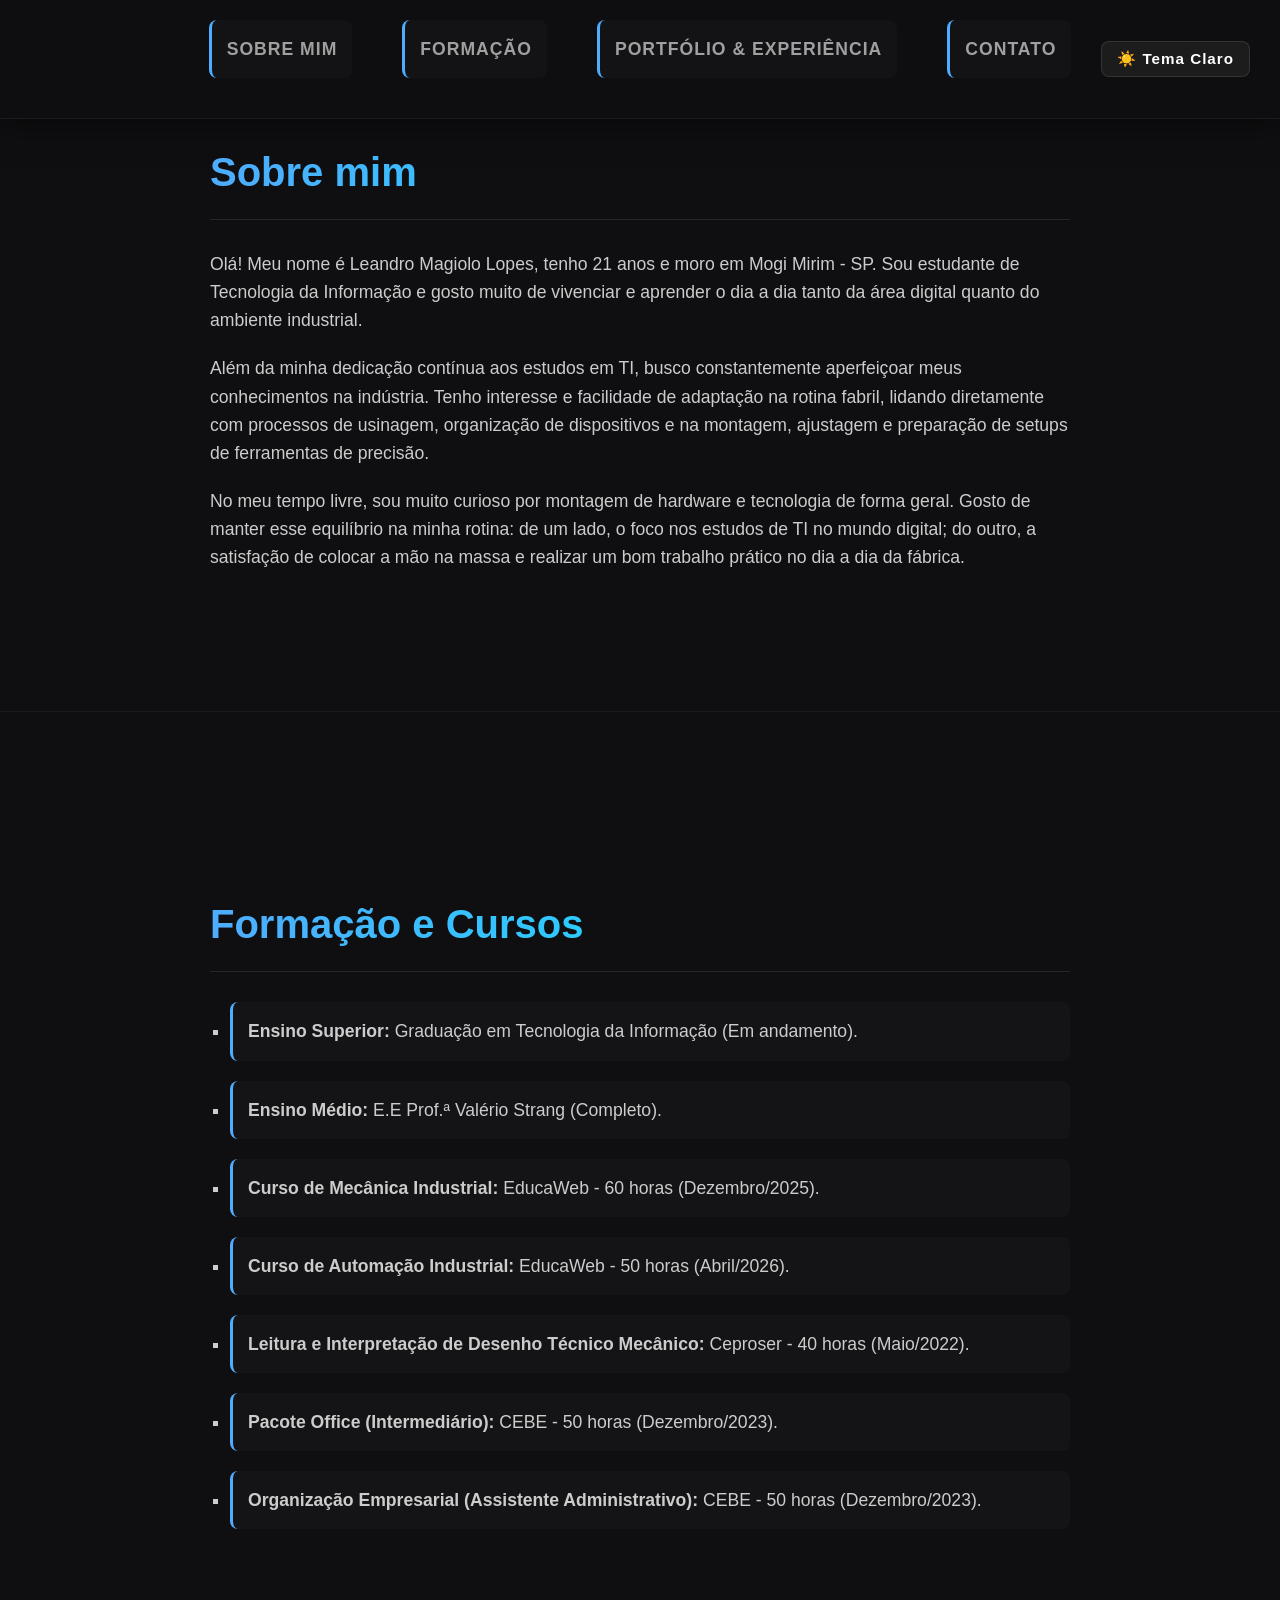
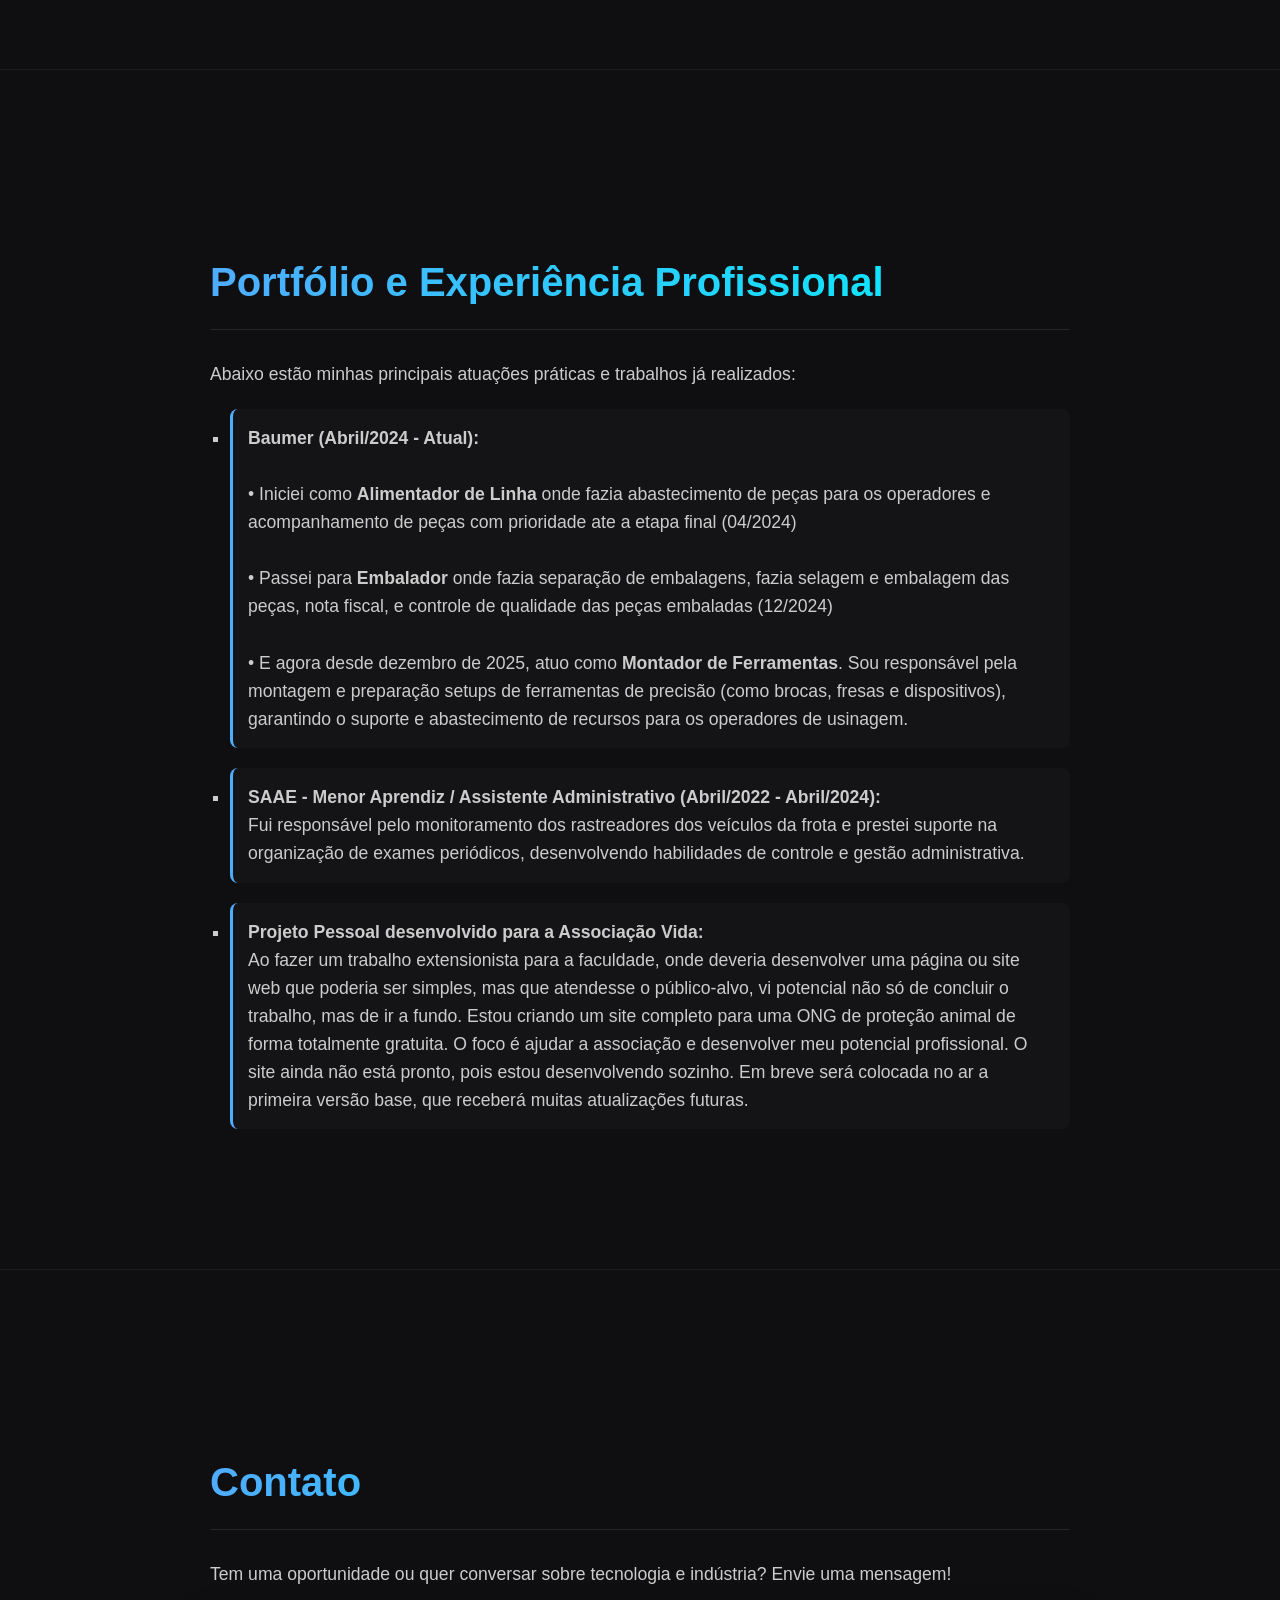
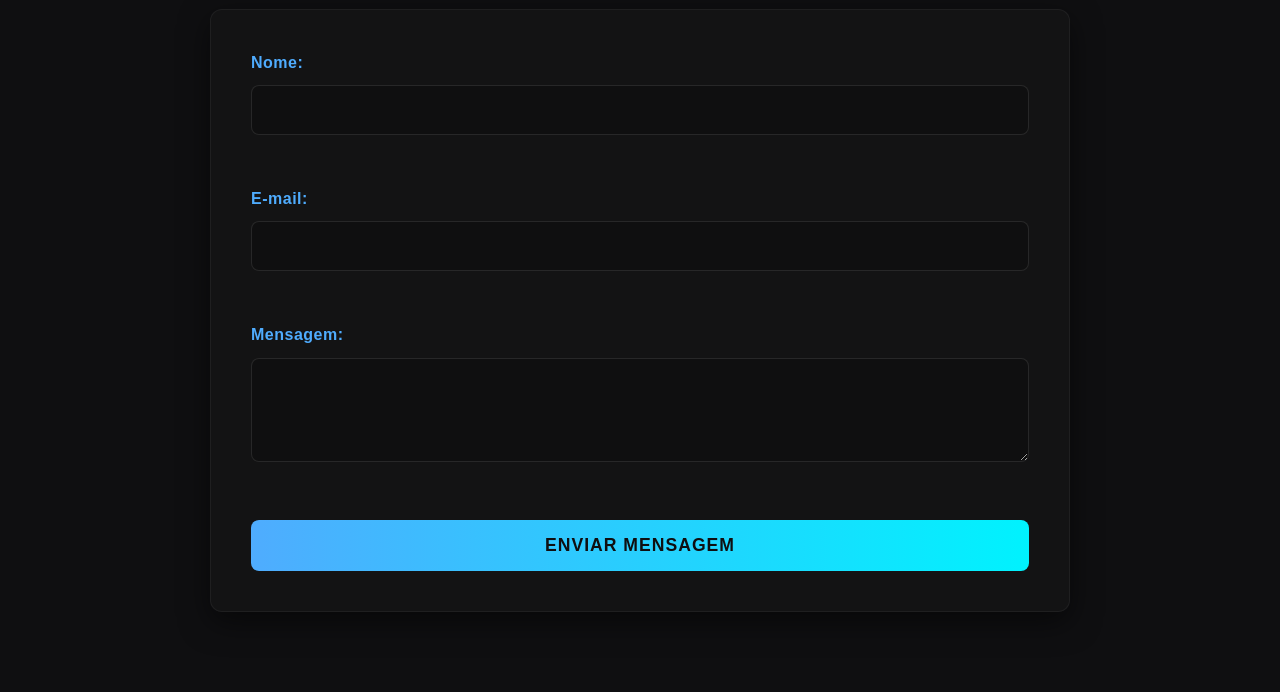
==== index.html @ 7fb429fa "Add files via upload" ====
<!DOCTYPE html>
<html lang="pt-BR">
<head>
    <meta charset="UTF-8">
    <meta name="viewport" content="width=device-width, initial-scale=1.0">
    <title>Portfólio - Leandro Magiolo Lopes</title>
    <link rel="stylesheet" href="style.css">
</head>
<body>

    <nav id="menu">
        <ul>
            <li><a href="#sobre">Sobre mim</a></li>
            <li><a href="#formacao">Formação</a></li>
            <li><a href="#portfolio">Portfólio & Experiência</a></li>
            <li><a href="#contato">Contato</a></li>
        </ul>
        <button id="btn-tema" title="Alternar Tema">☀️ Tema Claro</button>
    </nav>

        
      <section id="sobre">
        <h1>Sobre mim</h1>
        <p>Olá! Meu nome é Leandro Magiolo Lopes, tenho 21 anos e moro em Mogi Mirim - SP. Sou estudante de Tecnologia da Informação e gosto muito de vivenciar e aprender o dia a dia tanto da área digital quanto do ambiente industrial.</p>
        
        <p>Além da minha dedicação contínua aos estudos em TI, busco constantemente aperfeiçoar meus conhecimentos na indústria. Tenho interesse e facilidade de adaptação na rotina fabril, lidando diretamente com processos de usinagem, organização de dispositivos e na montagem, ajustagem e preparação de setups de ferramentas de precisão.</p>
        
        <p>No meu tempo livre, sou muito curioso por montagem de hardware e tecnologia de forma geral. Gosto de manter esse equilíbrio na minha rotina: de um lado, o foco nos estudos de TI no mundo digital; do outro, a satisfação de colocar a mão na massa e realizar um bom trabalho prático no dia a dia da fábrica.</p>
    </section>

    <hr>

    <section id="formacao">
        <h1>Formação e Cursos</h1>
        <ul>
            <li><strong>Ensino Superior:</strong> Graduação em Tecnologia da Informação (Em andamento).</li>
            <li><strong>Ensino Médio:</strong> E.E Prof.ª Valério Strang (Completo).</li>
            <li><strong>Curso de Mecânica Industrial:</strong> EducaWeb - 60 horas (Dezembro/2025).</li>
            <li><strong>Curso de Automação Industrial:</strong> EducaWeb - 50 horas (Abril/2026).</li>
            <li><strong>Leitura e Interpretação de Desenho Técnico Mecânico:</strong> Ceproser - 40 horas (Maio/2022).</li>
            <li><strong>Pacote Office (Intermediário):</strong> CEBE - 50 horas (Dezembro/2023).</li>
            <li><strong>Organização Empresarial (Assistente Administrativo):</strong> CEBE - 50 horas (Dezembro/2023).</li>
        </ul>
    </section>

    <hr>

    <section id="portfolio">
        <h1>Portfólio e Experiência Profissional</h1>
        <p>Abaixo estão minhas principais atuações práticas e trabalhos já realizados:</p>
        <ul>
            <li>
                <strong>Baumer (Abril/2024 - Atual):</strong><br><br>
                • Iniciei como <strong>Alimentador de Linha</strong> onde fazia abastecimento de peças para os operadores e acompanhamento de peças com prioridade ate a etapa final (04/2024)<br><br>
                • Passei para <strong>Embalador</strong> onde fazia separação de embalagens, fazia selagem e embalagem das peças, nota fiscal, e controle de qualidade das peças embaladas (12/2024)<br> <br>
                • E agora desde dezembro de 2025, atuo como <strong>Montador de Ferramentas</strong>. Sou responsável pela montagem e preparação setups de ferramentas de precisão (como brocas, fresas e dispositivos),<br>
                garantindo o suporte e abastecimento de recursos para os operadores de usinagem.
            </li>
            <li>
                <strong>SAAE - Menor Aprendiz / Assistente Administrativo (Abril/2022 - Abril/2024):</strong><br>
                Fui responsável pelo monitoramento dos rastreadores dos veículos da frota e prestei suporte na organização de exames periódicos, desenvolvendo habilidades de controle e gestão administrativa.
            </li>
            <li>
                <strong>Projeto Pessoal desenvolvido para a Associação Vida:</strong><br>
                Ao fazer um trabalho extensionista para a faculdade, onde deveria desenvolver uma página ou site web que poderia ser simples, mas que atendesse o público-alvo, vi potencial não só de concluir o trabalho, mas de ir a fundo. Estou criando um site completo para uma ONG de proteção animal de forma totalmente gratuita. O foco é ajudar a associação e desenvolver meu potencial profissional. O site ainda não está pronto, pois estou desenvolvendo sozinho. Em breve será colocada no ar a primeira versão base, que receberá muitas atualizações futuras.
            </li>
        </ul>
    </section>

    <hr>

    <section id="contato">
        <h1>Contato</h1>
        <p>Tem uma oportunidade ou quer conversar sobre tecnologia e indústria? Envie uma mensagem!</p>
        
        <form id="meuFormulario" action="https://formspree.io/f/xwvjgbla" method="POST">
            <div>
                <label for="nome">Nome:</label>
                <input type="text" id="nome" name="nome">
            </div>
            <br>
            <div>
                <label for="email">E-mail:</label>
                <input type="email" id="email" name="email">
            </div>
            <br>
            <div>
                <label for="mensagem">Mensagem:</label>
                <textarea id="mensagem" name="mensagem" rows="4"></textarea>
            </div>
            <br>
            <button type="submit">Enviar Mensagem</button>
        </form>
    </section>

   
    
    <script src="script.js"></script>
</body>
</html>
---- style.css ----
/* =========================================
   ESTILOS GERAIS E DARK MODE (Padrão)
   ========================================= */
* {
    margin: 0;
    padding: 0;
    box-sizing: border-box;
    font-family: 'Segoe UI', Tahoma, Geneva, Verdana, sans-serif;
}

html {
    scroll-behavior: smooth;
}

body {
    background-color: #0f0f11;
    color: #e0e0e0;
    line-height: 1.6;
    transition: background-color 0.3s, color 0.3s;
}

/* Menu com efeito de Vidro */
nav {
    position: fixed;
    top: 0;
    width: 100%;
    background: rgba(15, 15, 17, 0.85);
    backdrop-filter: blur(12px);
    border-bottom: 1px solid rgba(255, 255, 255, 0.05);
    z-index: 1000;
    box-shadow: 0 4px 30px rgba(0, 0, 0, 0.5);
    transition: background-color 0.3s;
}

nav ul {
    display: flex;
    justify-content: center;
    list-style: none;
    padding: 20px 0;
}

nav ul li {
    margin: 0 25px;
}

nav ul li a {
    color: #a0a0a0;
    text-decoration: none;
    font-size: 1.1rem;
    font-weight: bold;
    letter-spacing: 1px;
    text-transform: uppercase;
    transition: all 0.3s ease;
}

nav ul li a:hover {
    color: #4facfe;
    text-shadow: 0 0 10px rgba(79, 172, 254, 0.5);
}

/* Formatação das Seções */
section {
    max-width: 900px;
    margin: 0 auto;
    padding: 140px 20px 80px; 
}

h1 {
    font-size: 2.5rem;
    background: linear-gradient(90deg, #4facfe, #00f2fe);
    -webkit-background-clip: text;
    -webkit-text-fill-color: transparent;
    margin-bottom: 30px;
    padding-bottom: 15px;
    border-bottom: 1px solid rgba(255, 255, 255, 0.1);
}

p, ul {
    margin-bottom: 20px;
    font-size: 1.1rem;
    color: #cccccc;
}

ul {
    padding-left: 20px;
    list-style-type: square;
}

li {
    margin-bottom: 20px;
    background: rgba(255, 255, 255, 0.02);
    padding: 15px;
    border-radius: 8px;
    border-left: 3px solid #4facfe;
    transition: transform 0.3s ease;
}

li:hover {
    transform: translateX(10px);
    background: rgba(255, 255, 255, 0.05);
}

hr {
    border: 0;
    height: 1px;
    background-color: rgba(255, 255, 255, 0.05);
    margin: 40px 0;
}

/* Estilização do Formulário de Contato */
form {
    background: rgba(20, 20, 22, 0.9);
    padding: 40px;
    border-radius: 12px;
    border: 1px solid rgba(255, 255, 255, 0.05);
    box-shadow: 0 10px 30px rgba(0, 0, 0, 0.5);
    transition: box-shadow 0.3s ease;
}

form:hover {
    box-shadow: 0 10px 40px rgba(79, 172, 254, 0.15);
}

label {
    display: block;
    margin-bottom: 10px;
    font-weight: bold;
    color: #4facfe;
    letter-spacing: 0.5px;
}

input, textarea {
    width: 100%;
    padding: 15px;
    margin-bottom: 25px;
    border: 1px solid rgba(255, 255, 255, 0.1);
    border-radius: 8px;
    background-color: rgba(0, 0, 0, 0.2);
    color: #ffffff;
    font-size: 1rem;
    transition: all 0.3s ease;
}

input:focus, textarea:focus {
    outline: none;
    border-color: #4facfe;
    background-color: rgba(0, 0, 0, 0.4);
    box-shadow: 0 0 15px rgba(79, 172, 254, 0.2);
}

button {
    background: linear-gradient(90deg, #4facfe, #00f2fe);
    color: #0f0f11;
    border: none;
    padding: 15px 30px;
    font-size: 1.1rem;
    font-weight: bold;
    border-radius: 8px;
    cursor: pointer;
    transition: all 0.3s ease;
    width: 100%;
    text-transform: uppercase;
    letter-spacing: 1px;
}

button:hover {
    transform: translateY(-3px);
    box-shadow: 0 10px 20px rgba(79, 172, 254, 0.4);
}

/* =========================================
   BOTÃO DE TEMA (NO CABEÇALHO)
   ========================================= */
#btn-tema {
    position: absolute;
    right: 30px; 
    top: 50%;
    transform: translateY(-50%); 
    width: auto;
    background: rgba(30, 30, 32, 0.9);
    color: #ffffff;
    border: 1px solid rgba(255, 255, 255, 0.1);
    padding: 8px 15px;
    border-radius: 8px;
    cursor: pointer;
    font-size: 0.95rem;
    font-weight: bold;
    transition: all 0.3s ease;
    display: flex;
    align-items: center;
    gap: 8px;
    text-transform: none;
}

#btn-tema:hover {
    background: #4facfe;
    color: #121212;
    border-color: #4facfe;
    box-shadow: 0 4px 15px rgba(79, 172, 254, 0.4);
}

/* =========================================
   RESPONSIVIDADE (Celulares e Tablets)
   ========================================= */
@media (max-width: 768px) {
    nav ul {
        flex-direction: column;
        align-items: center;
        padding: 15px 0 60px 0; 
    }
    nav ul li {
        margin: 8px 0;
    }
    section {
        padding: 240px 20px 40px; 
    }
    #btn-tema {
        top: auto;
        bottom: 15px;
        right: 50%;
        transform: translateX(50%); 
    }
}

/* =========================================
   TEMA CLARO (Light Mode)
   ========================================= */
body.light-mode {
    background-color: #ffffff; /* Fundo geral da página branco */
    color: #333333;
}

body.light-mode nav {
    background: rgba(255, 255, 255, 0.95);
    border-bottom: 1px solid #eaeaea;
}

body.light-mode nav ul li a {
    color: #444444;
}

body.light-mode h1 {
    background: none;
    -webkit-text-fill-color: #0056b3;
    border-bottom: 2px solid #e2e8f0;
}

body.light-mode ul {
    background-color: transparent;
    border: none;
    box-shadow: none;
    color: #333333;
}

/* Formatação dos Parágrafos em blocos individuais azuis mais marcantes */
body.light-mode p {
    background-color: #dbeafe; /* Azul mais forte e visível (tom de azul celeste) */
    color: #1e3a8a; /* Texto azul bem escuro para contrastar e facilitar a leitura */
    padding: 15px;
    border-radius: 8px;
    border-left: 3px solid #1d4ed8; /* Tracinho azul mais vibrante */
    box-shadow: 0 2px 5px rgba(0,0,0,0.05);
    margin-bottom: 20px;
}

/* Formatação dos Itens da Lista (Retângulos separados) */
body.light-mode li {
    background-color: #dbeafe; /* Azul mais forte e visível */
    color: #1e3a8a;
    padding: 15px;
    border-radius: 8px;
    border-left: 3px solid #1d4ed8;
    box-shadow: 0 2px 5px rgba(0,0,0,0.05);
    margin-bottom: 20px;
}

/* Efeito ao passar o mouse: o azul fica ainda mais marcante */
body.light-mode li:hover {
    background-color: #bfdbfe; /* Azul mais intenso no hover */
}

body.light-mode hr {
    background-color: transparent;
    border-top: 1px dashed #cbd5e1;
}

/* Formulário como um bloco azul mais forte */
body.light-mode form {
    background-color: #dbeafe; /* Azul combinando com os retângulos */
    border: 1px solid #bfdbfe;
    box-shadow: 0 2px 5px rgba(0,0,0,0.05);
}

/* Caixas de texto brancas por dentro com borda azulada */
body.light-mode input, body.light-mode textarea {
    background-color: #ffffff;
    color: #1e3a8a;
    border: 1px solid #93c5fd;
}

body.light-mode label {
    color: #1d4ed8;
}

body.light-mode #btn-tema {
    background: #dbeafe;
    color: #1d4ed8;
    border: 1px solid #bfdbfe;
}

body.light-mode #btn-tema:hover {
    background: #bfdbfe;
}
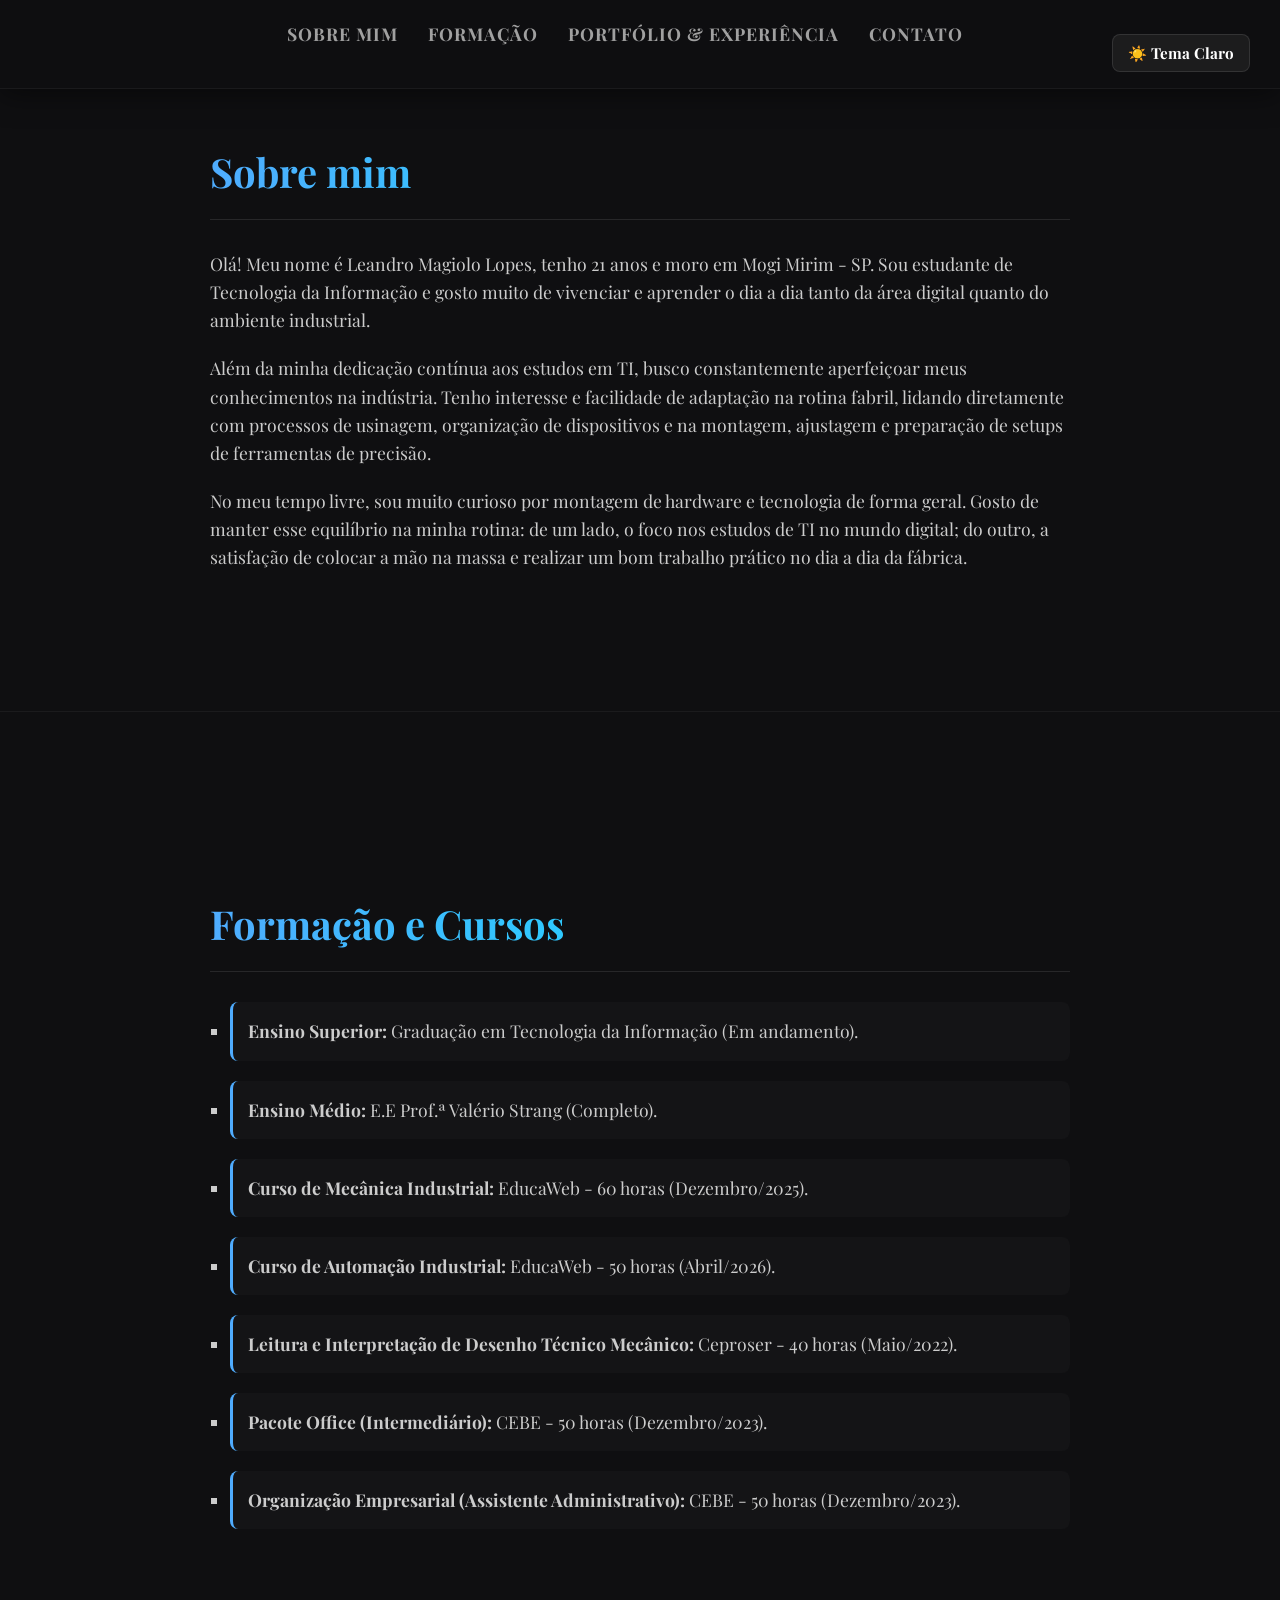
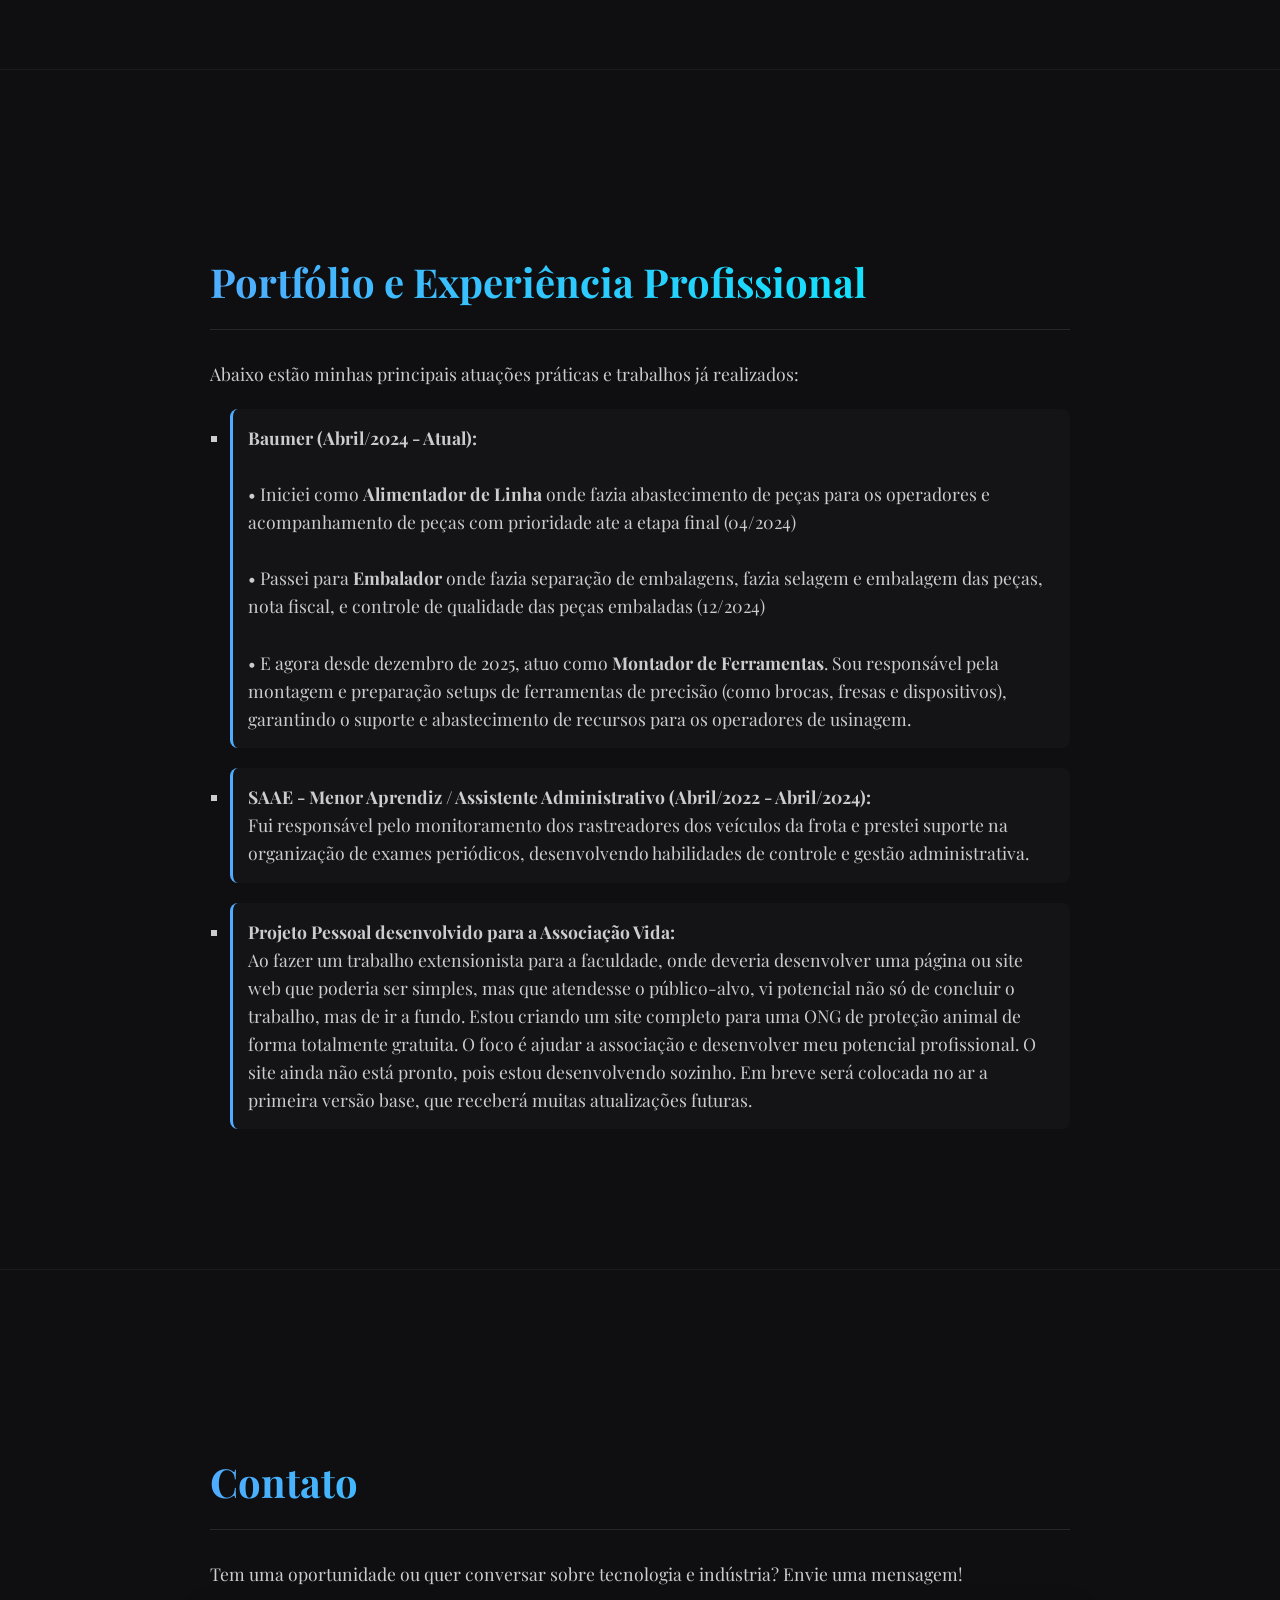
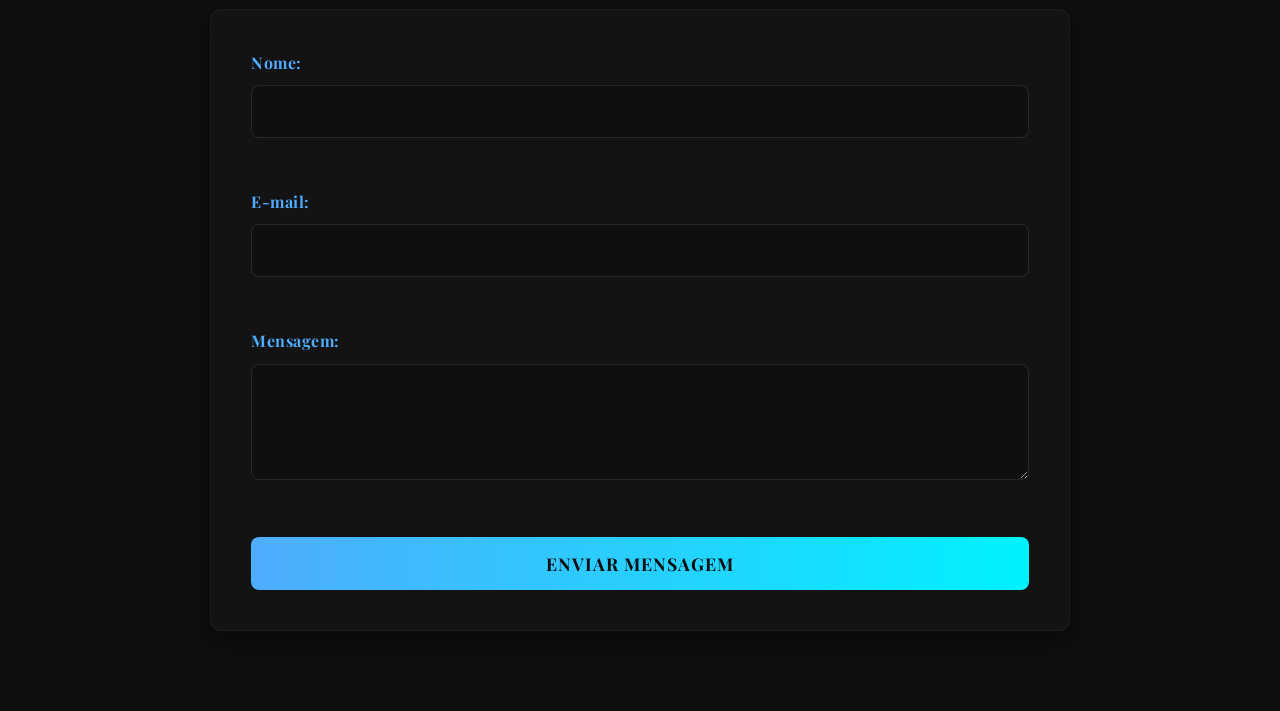
==== commit 7537619f: "Add files via upload" ====
--- a/index.html
+++ b/index.html
@@ -4,20 +4,26 @@
     <meta charset="UTF-8">
     <meta name="viewport" content="width=device-width, initial-scale=1.0">
     <title>Portfólio - Leandro Magiolo Lopes</title>
+    <link rel="preconnect" href="https://fonts.googleapis.com">
+    <link rel="preconnect" href="https://fonts.gstatic.com" crossorigin>
+    <link href="https://fonts.googleapis.com/css2?family=Playfair+Display:wght@400;600;700&display=swap" rel="stylesheet">
     <link rel="stylesheet" href="style.css">
 </head>
 <body>
 
-    <nav id="menu">
-        <ul>
+    <nav>
+        <!-- Botão Hambúrguer (só aparece no celular) -->
+        <button id="menu-toggle" class="menu-toggle">&#9776; MENU</button>
+        
+        <!-- Lista de links do menu -->
+        <ul id="nav-menu">
             <li><a href="#sobre">Sobre mim</a></li>
             <li><a href="#formacao">Formação</a></li>
             <li><a href="#portfolio">Portfólio & Experiência</a></li>
             <li><a href="#contato">Contato</a></li>
+            <li><button id="btn-tema">☀️ Tema Claro</button></li>
         </ul>
-        <button id="btn-tema" title="Alternar Tema">☀️ Tema Claro</button>
     </nav>
-
         
       <section id="sobre">
         <h1>Sobre mim</h1>
--- a/style.css
+++ b/style.css
@@ -1,13 +1,12 @@
-/* =========================================
+/* 
    ESTILOS GERAIS E DARK MODE (Padrão)
-   ========================================= */
+   =*/
 * {
     margin: 0;
     padding: 0;
     box-sizing: border-box;
-    font-family: 'Segoe UI', Tahoma, Geneva, Verdana, sans-serif;
-}
-
+    font-family: 'Playfair Display', serif;
+}
 html {
     scroll-behavior: smooth;
 }
@@ -19,7 +18,9 @@
     transition: background-color 0.3s, color 0.3s;
 }
 
-/* Menu com efeito de Vidro */
+/* 
+   MENU DE NAVEGAÇÃO (Efeito Vidro)
+    */
 nav {
     position: fixed;
     top: 0;
@@ -35,12 +36,17 @@
 nav ul {
     display: flex;
     justify-content: center;
+    align-items: center;
     list-style: none;
     padding: 20px 0;
 }
 
 nav ul li {
-    margin: 0 25px;
+    margin: 0 15px;
+    background: transparent !important;
+    border: none !important;
+    box-shadow: none !important;
+    padding: 0 !important;
 }
 
 nav ul li a {
@@ -58,7 +64,51 @@
     text-shadow: 0 0 10px rgba(79, 172, 254, 0.5);
 }
 
-/* Formatação das Seções */
+/* Botão de Hambúrguer */
+.menu-toggle {
+    display: none;
+    background: none;
+    border: none;
+    color: #4facfe;
+    font-size: 22px; 
+    font-weight: bold;
+    letter-spacing: 2px;
+    cursor: pointer;
+    padding: 15px;
+    width: 100%;
+}
+
+/* 
+   BOTÃO DE TEMA
+    */
+#btn-tema {
+    position: absolute;
+    right: 30px; 
+    width: auto;
+    background: rgba(30, 30, 32, 0.9);
+    color: #ffffff;
+    border: 1px solid rgba(255, 255, 255, 0.1);
+    padding: 8px 15px;
+    border-radius: 8px;
+    cursor: pointer;
+    font-size: 0.95rem;
+    font-weight: bold;
+    transition: all 0.3s ease;
+    display: flex;
+    align-items: center;
+    gap: 8px;
+}
+
+#btn-tema:hover {
+    background: #4facfe;
+    color: #121212;
+    border-color: #4facfe;
+    box-shadow: 0 4px 15px rgba(79, 172, 254, 0.4);
+}
+
+/*
+   SEÇÕES, TEXTOS E CARTÕES
+   */
 section {
     max-width: 900px;
     margin: 0 auto;
@@ -86,7 +136,7 @@
     list-style-type: square;
 }
 
-li {
+section li {
     margin-bottom: 20px;
     background: rgba(255, 255, 255, 0.02);
     padding: 15px;
@@ -95,7 +145,7 @@
     transition: transform 0.3s ease;
 }
 
-li:hover {
+section li:hover {
     transform: translateX(10px);
     background: rgba(255, 255, 255, 0.05);
 }
@@ -107,7 +157,9 @@
     margin: 40px 0;
 }
 
-/* Estilização do Formulário de Contato */
+/* 
+   FORMULÁRIO DE CONTATO
+    */
 form {
     background: rgba(20, 20, 22, 0.9);
     padding: 40px;
@@ -148,7 +200,7 @@
     box-shadow: 0 0 15px rgba(79, 172, 254, 0.2);
 }
 
-button {
+button[type="submit"] {
     background: linear-gradient(90deg, #4facfe, #00f2fe);
     color: #0f0f11;
     border: none;
@@ -163,70 +215,16 @@
     letter-spacing: 1px;
 }
 
-button:hover {
+button[type="submit"]:hover {
     transform: translateY(-3px);
     box-shadow: 0 10px 20px rgba(79, 172, 254, 0.4);
 }
 
-/* =========================================
-   BOTÃO DE TEMA (NO CABEÇALHO)
-   ========================================= */
-#btn-tema {
-    position: absolute;
-    right: 30px; 
-    top: 50%;
-    transform: translateY(-50%); 
-    width: auto;
-    background: rgba(30, 30, 32, 0.9);
-    color: #ffffff;
-    border: 1px solid rgba(255, 255, 255, 0.1);
-    padding: 8px 15px;
-    border-radius: 8px;
-    cursor: pointer;
-    font-size: 0.95rem;
-    font-weight: bold;
-    transition: all 0.3s ease;
-    display: flex;
-    align-items: center;
-    gap: 8px;
-    text-transform: none;
-}
-
-#btn-tema:hover {
-    background: #4facfe;
-    color: #121212;
-    border-color: #4facfe;
-    box-shadow: 0 4px 15px rgba(79, 172, 254, 0.4);
-}
-
-/* =========================================
-   RESPONSIVIDADE (Celulares e Tablets)
-   ========================================= */
-@media (max-width: 768px) {
-    nav ul {
-        flex-direction: column;
-        align-items: center;
-        padding: 15px 0 60px 0; 
-    }
-    nav ul li {
-        margin: 8px 0;
-    }
-    section {
-        padding: 240px 20px 40px; 
-    }
-    #btn-tema {
-        top: auto;
-        bottom: 15px;
-        right: 50%;
-        transform: translateX(50%); 
-    }
-}
-
-/* =========================================
+/* 
    TEMA CLARO (Light Mode)
-   ========================================= */
+    */
 body.light-mode {
-    background-color: #ffffff; /* Fundo geral da página branco */
+    background-color: #ffffff;
     color: #333333;
 }
 
@@ -237,6 +235,10 @@
 
 body.light-mode nav ul li a {
     color: #444444;
+}
+
+body.light-mode .menu-toggle {
+    color: #0056b3;
 }
 
 body.light-mode h1 {
@@ -245,27 +247,8 @@
     border-bottom: 2px solid #e2e8f0;
 }
 
-body.light-mode ul {
-    background-color: transparent;
-    border: none;
-    box-shadow: none;
-    color: #333333;
-}
-
-/* Formatação dos Parágrafos em blocos individuais azuis mais marcantes */
 body.light-mode p {
-    background-color: #dbeafe; /* Azul mais forte e visível (tom de azul celeste) */
-    color: #1e3a8a; /* Texto azul bem escuro para contrastar e facilitar a leitura */
-    padding: 15px;
-    border-radius: 8px;
-    border-left: 3px solid #1d4ed8; /* Tracinho azul mais vibrante */
-    box-shadow: 0 2px 5px rgba(0,0,0,0.05);
-    margin-bottom: 20px;
-}
-
-/* Formatação dos Itens da Lista (Retângulos separados) */
-body.light-mode li {
-    background-color: #dbeafe; /* Azul mais forte e visível */
+    background-color: #dbeafe;
     color: #1e3a8a;
     padding: 15px;
     border-radius: 8px;
@@ -274,9 +257,15 @@
     margin-bottom: 20px;
 }
 
-/* Efeito ao passar o mouse: o azul fica ainda mais marcante */
-body.light-mode li:hover {
-    background-color: #bfdbfe; /* Azul mais intenso no hover */
+body.light-mode section li {
+    background-color: #dbeafe;
+    color: #1e3a8a;
+    border-left: 3px solid #1d4ed8;
+    box-shadow: 0 2px 5px rgba(0,0,0,0.05);
+}
+
+body.light-mode section li:hover {
+    background-color: #bfdbfe;
 }
 
 body.light-mode hr {
@@ -284,14 +273,12 @@
     border-top: 1px dashed #cbd5e1;
 }
 
-/* Formulário como um bloco azul mais forte */
 body.light-mode form {
-    background-color: #dbeafe; /* Azul combinando com os retângulos */
+    background-color: #dbeafe;
     border: 1px solid #bfdbfe;
     box-shadow: 0 2px 5px rgba(0,0,0,0.05);
 }
 
-/* Caixas de texto brancas por dentro com borda azulada */
 body.light-mode input, body.light-mode textarea {
     background-color: #ffffff;
     color: #1e3a8a;
@@ -310,4 +297,56 @@
 
 body.light-mode #btn-tema:hover {
     background: #bfdbfe;
+}
+
+/* 
+   RESPONSIVIDADE E MENU HAMBÚRGUER UNIFICADOS
+    */
+@media (max-width: 768px) {
+    .menu-toggle {
+        display: flex; 
+        justify-content: center;
+        align-items: center;
+        gap: 12px; 
+    }
+
+    #nav-menu {
+        display: none; 
+        flex-direction: column;
+        width: 100%;
+        background-color: #1a1a1a;
+        padding: 0 0 20px 0;
+    }
+
+    /* Classe ativada pelo JS */
+    #nav-menu.show-menu {
+        display: flex;
+    }
+
+    nav ul li {
+        margin: 10px 0;
+        width: 100%;
+        text-align: center;
+    }
+
+    nav ul li a {
+        display: block;
+        padding: 10px;
+    }
+
+    /* Tira a posição "voando" do botão de tema no celular */
+    #btn-tema {
+        position: static;
+        margin: 10px auto;
+        transform: none;
+        display: inline-block;
+    }
+
+    body.light-mode #nav-menu {
+        background-color: #ffffff;
+    }
+
+    section {
+        padding: 120px 20px 40px; 
+    }
 }
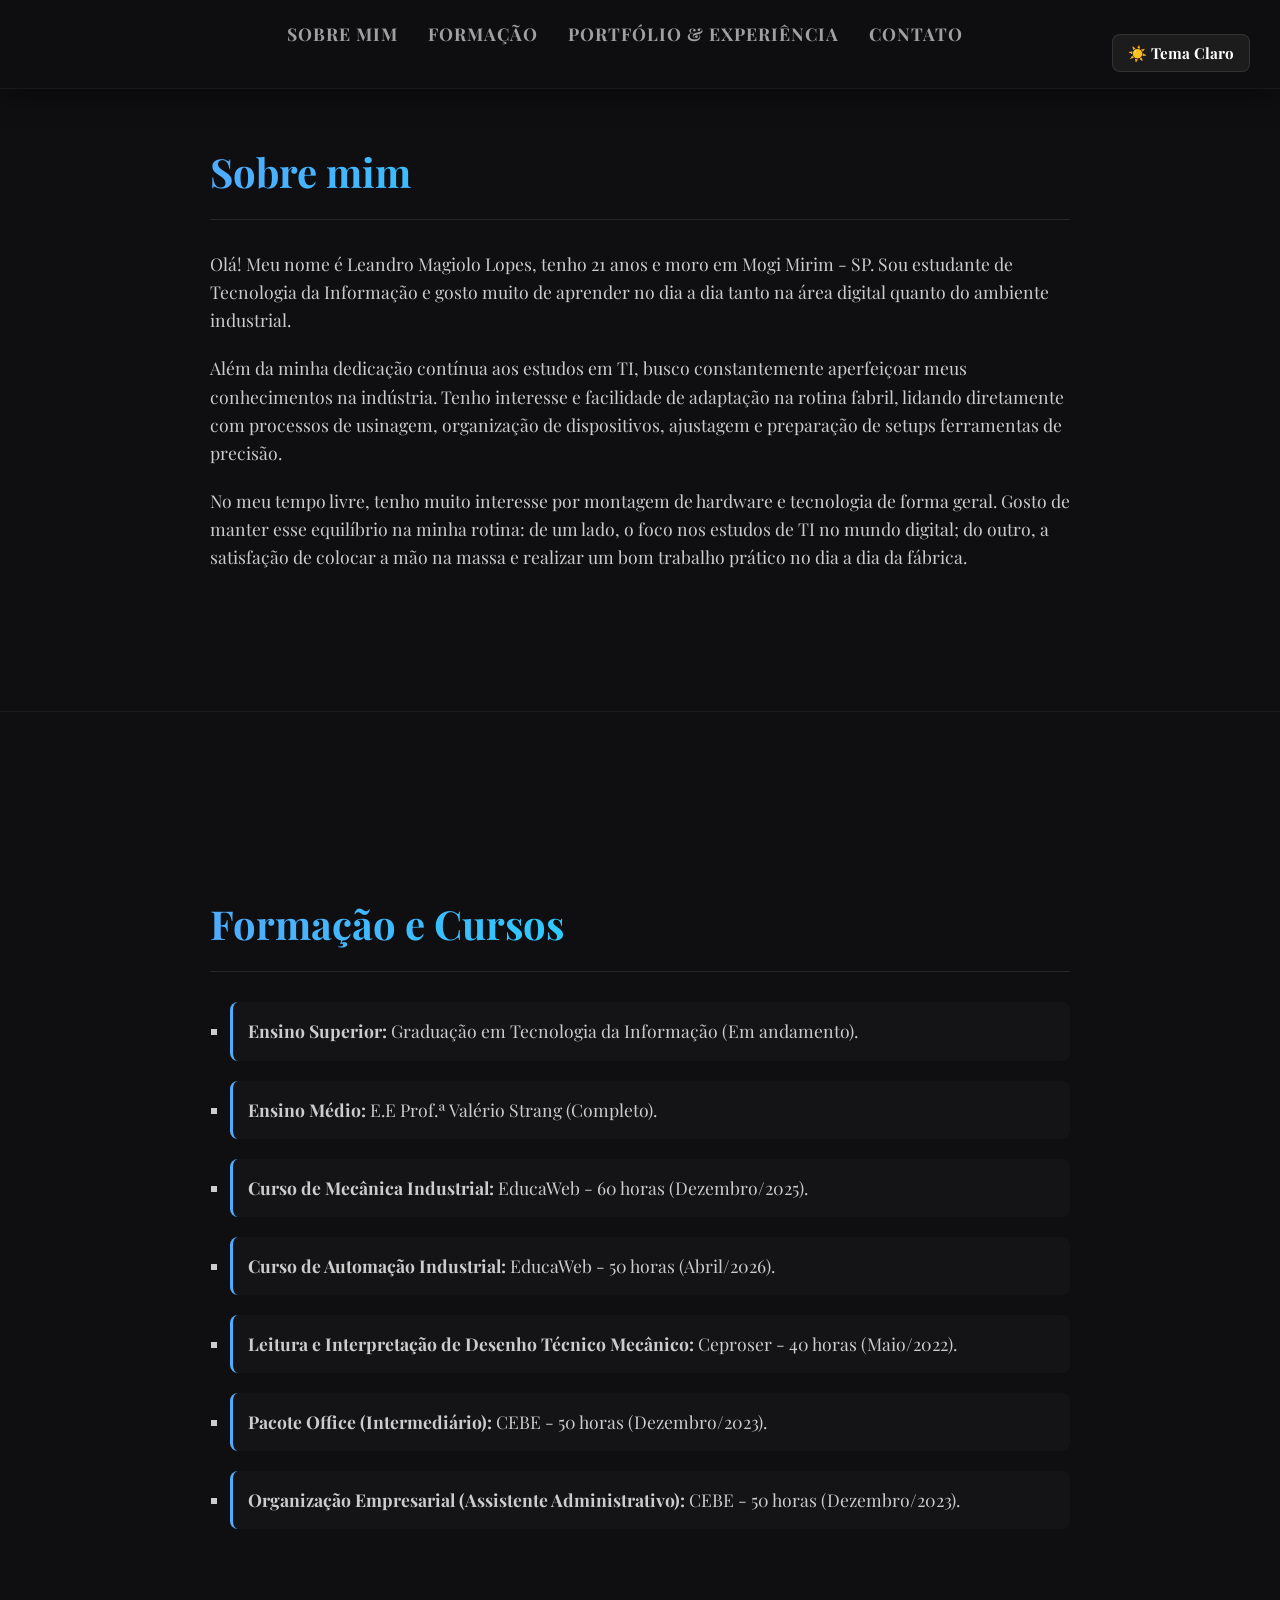
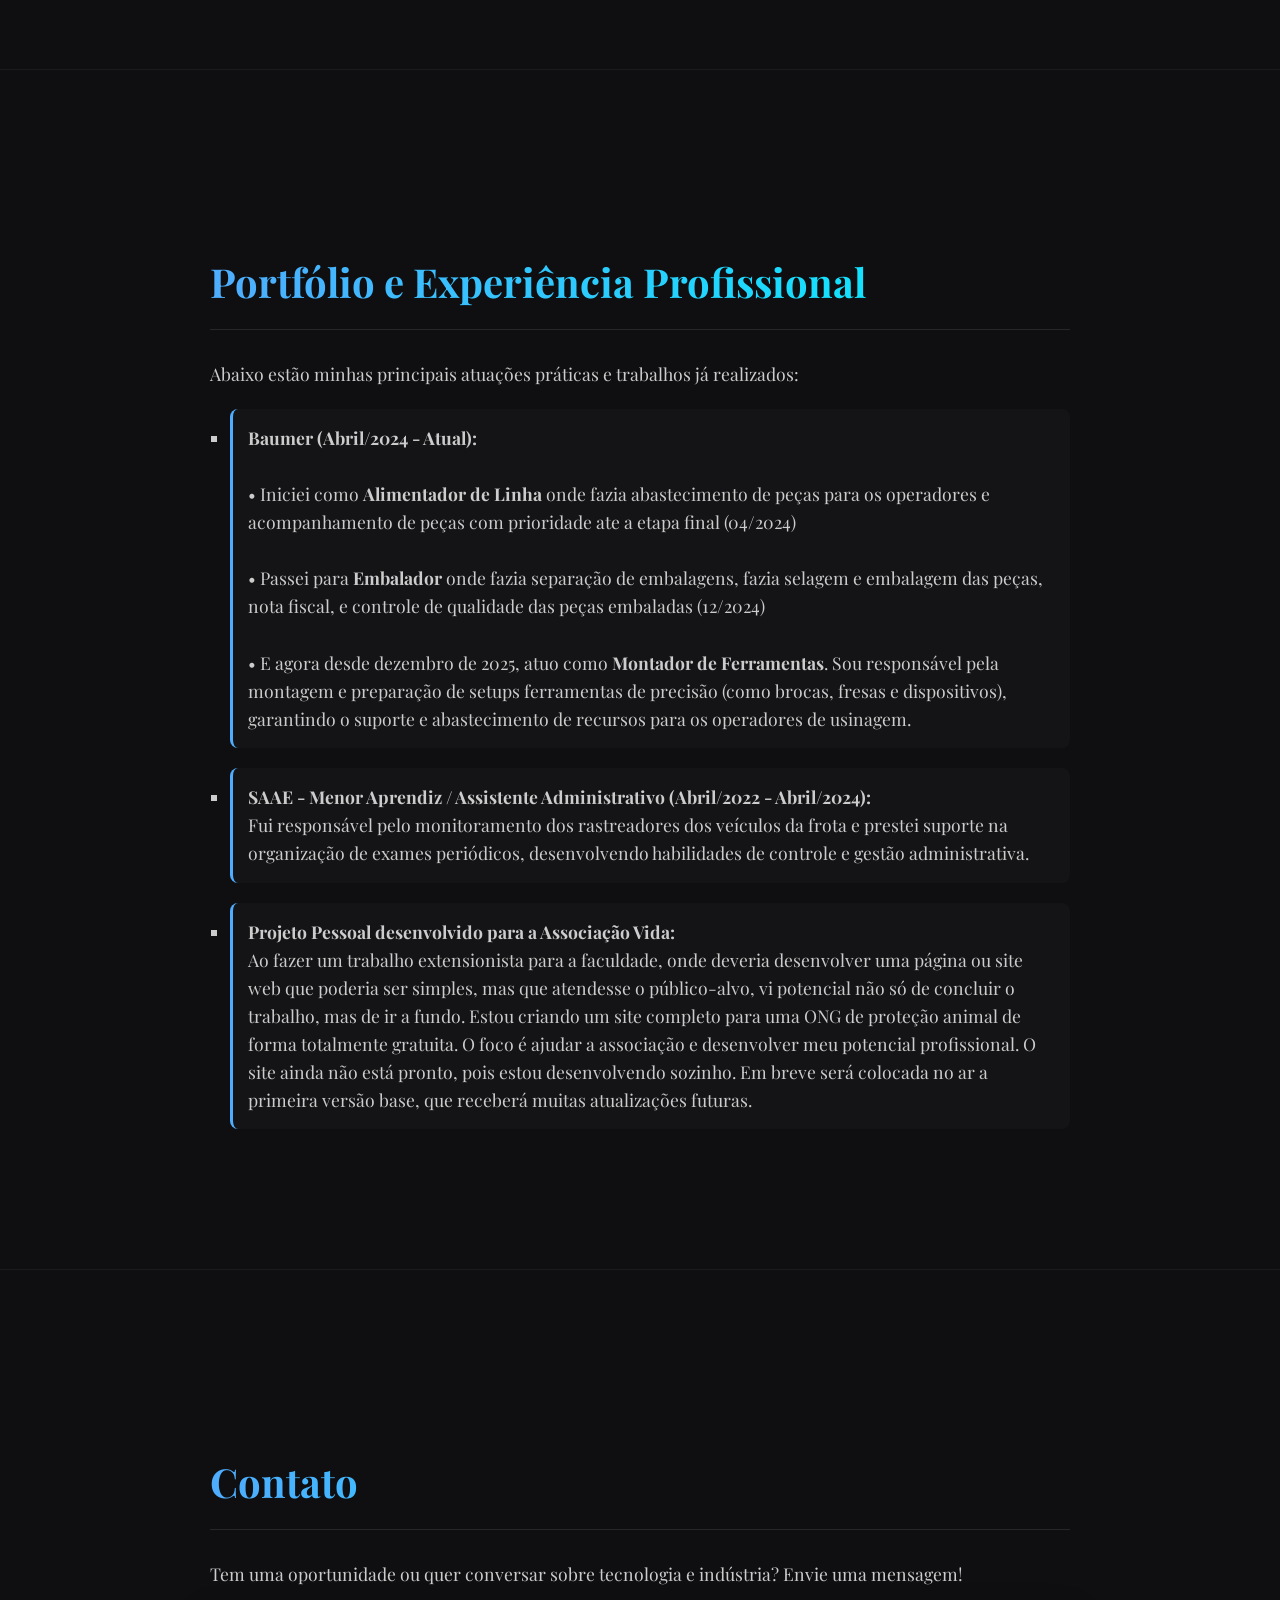
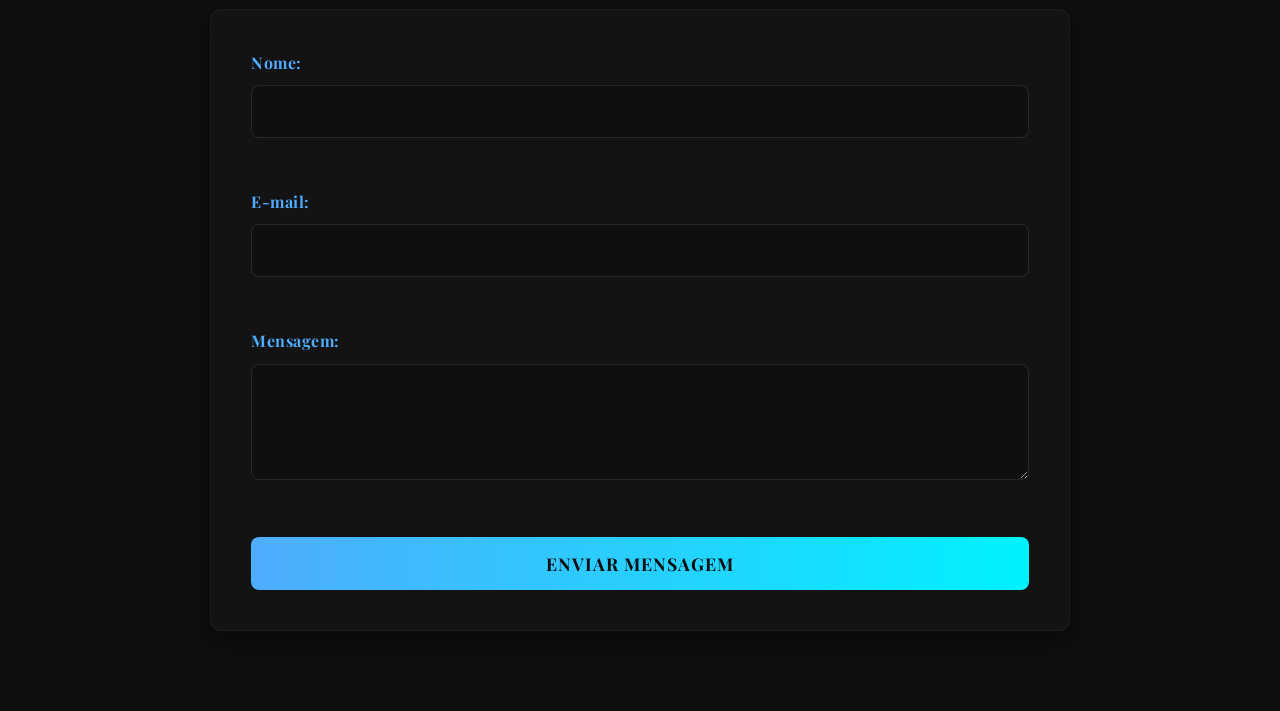
==== commit 32103801: "Add files via upload" ====
--- a/index.html
+++ b/index.html
@@ -27,11 +27,11 @@
         
       <section id="sobre">
         <h1>Sobre mim</h1>
-        <p>Olá! Meu nome é Leandro Magiolo Lopes, tenho 21 anos e moro em Mogi Mirim - SP. Sou estudante de Tecnologia da Informação e gosto muito de vivenciar e aprender o dia a dia tanto da área digital quanto do ambiente industrial.</p>
+        <p>Olá! Meu nome é Leandro Magiolo Lopes, tenho 21 anos e moro em Mogi Mirim - SP. Sou estudante de Tecnologia da Informação e gosto muito de aprender no dia a dia tanto na área digital quanto do ambiente industrial.</p>
         
-        <p>Além da minha dedicação contínua aos estudos em TI, busco constantemente aperfeiçoar meus conhecimentos na indústria. Tenho interesse e facilidade de adaptação na rotina fabril, lidando diretamente com processos de usinagem, organização de dispositivos e na montagem, ajustagem e preparação de setups de ferramentas de precisão.</p>
+        <p>Além da minha dedicação contínua aos estudos em TI, busco constantemente aperfeiçoar meus conhecimentos na indústria. Tenho interesse e facilidade de adaptação na rotina fabril, lidando diretamente com processos de usinagem, organização de dispositivos, ajustagem e preparação de setups ferramentas de precisão.</p>
         
-        <p>No meu tempo livre, sou muito curioso por montagem de hardware e tecnologia de forma geral. Gosto de manter esse equilíbrio na minha rotina: de um lado, o foco nos estudos de TI no mundo digital; do outro, a satisfação de colocar a mão na massa e realizar um bom trabalho prático no dia a dia da fábrica.</p>
+        <p>No meu tempo livre, tenho muito interesse por montagem de hardware e tecnologia de forma geral. Gosto de manter esse equilíbrio na minha rotina: de um lado, o foco nos estudos de TI no mundo digital; do outro, a satisfação de colocar a mão na massa e realizar um bom trabalho prático no dia a dia da fábrica.</p>
     </section>
 
     <hr>
@@ -59,7 +59,7 @@
                 <strong>Baumer (Abril/2024 - Atual):</strong><br><br>
                 • Iniciei como <strong>Alimentador de Linha</strong> onde fazia abastecimento de peças para os operadores e acompanhamento de peças com prioridade ate a etapa final (04/2024)<br><br>
                 • Passei para <strong>Embalador</strong> onde fazia separação de embalagens, fazia selagem e embalagem das peças, nota fiscal, e controle de qualidade das peças embaladas (12/2024)<br> <br>
-                • E agora desde dezembro de 2025, atuo como <strong>Montador de Ferramentas</strong>. Sou responsável pela montagem e preparação setups de ferramentas de precisão (como brocas, fresas e dispositivos),<br>
+                • E agora desde dezembro de 2025, atuo como <strong>Montador de Ferramentas</strong>. Sou responsável pela montagem e preparação de setups ferramentas de precisão (como brocas, fresas e dispositivos),<br>
                 garantindo o suporte e abastecimento de recursos para os operadores de usinagem.
             </li>
             <li>
